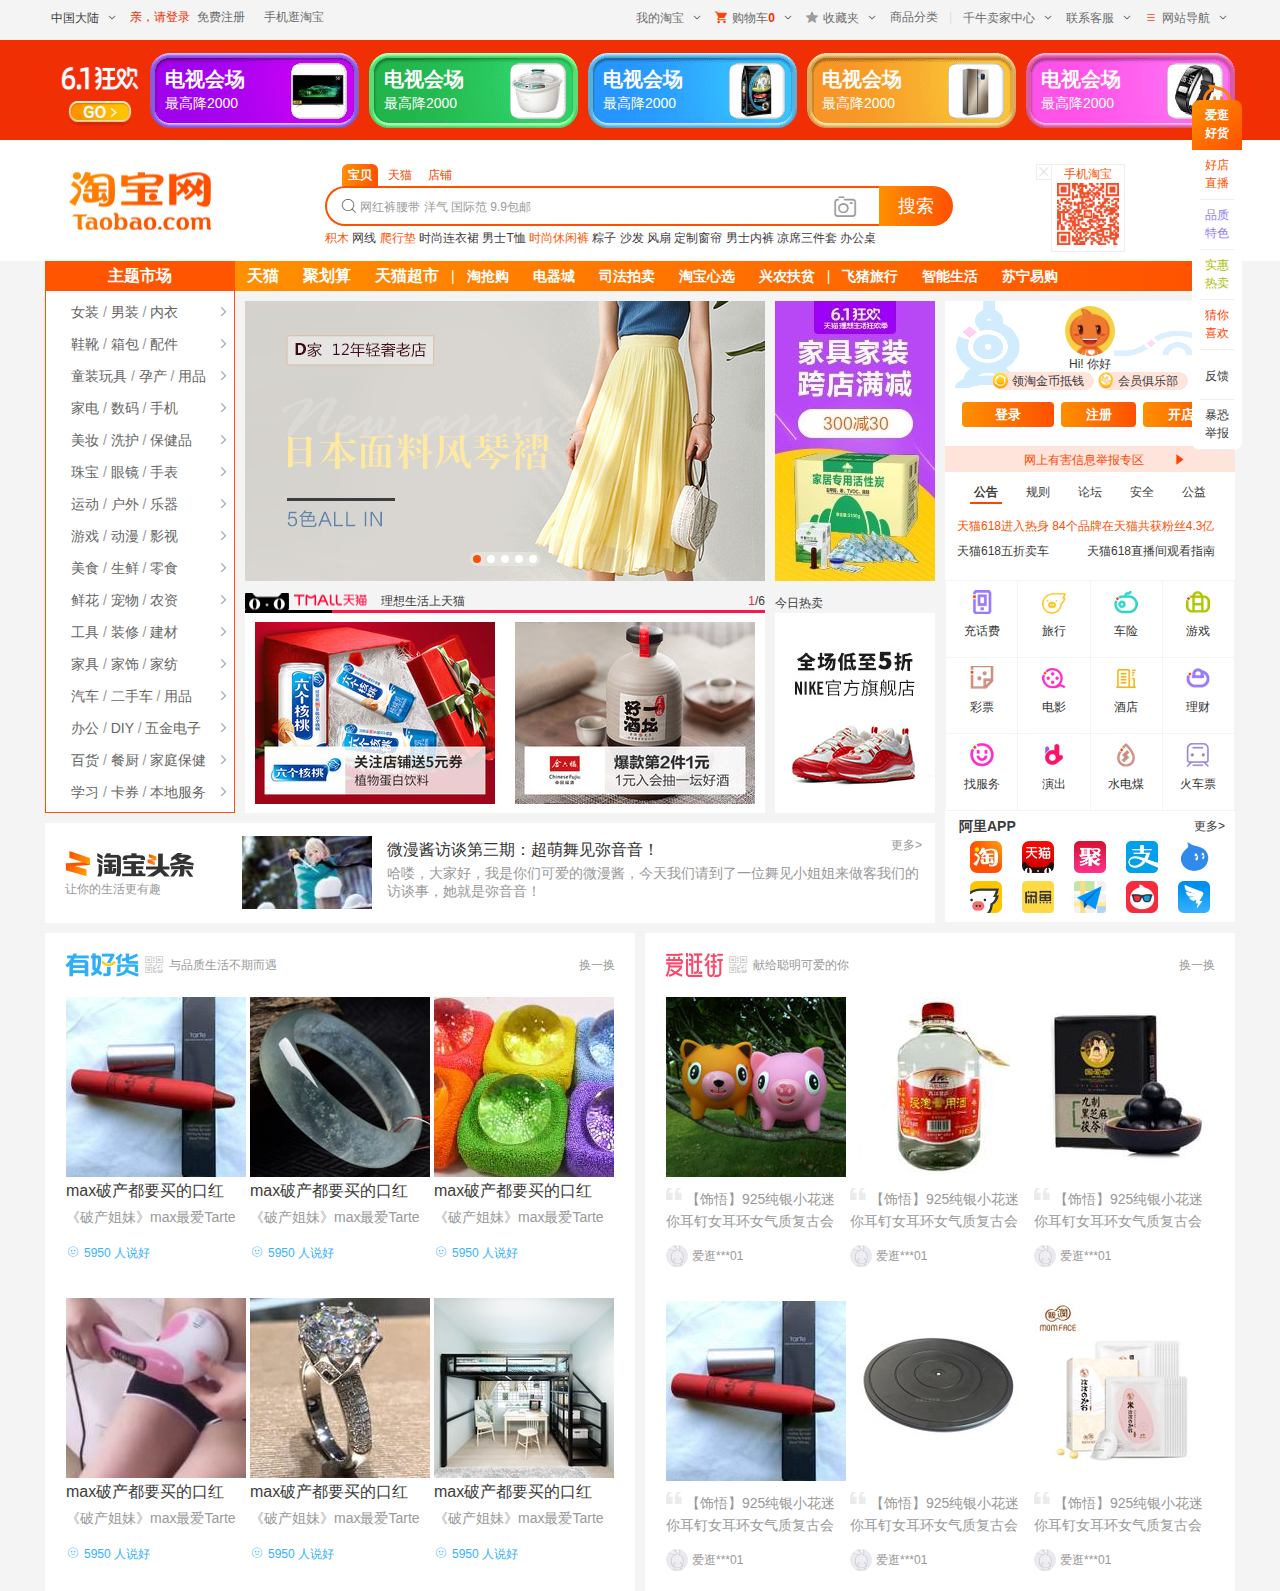
==== 1-仿常见网页/1-1-仿淘宝网/index.html @ 71ff5a78 "add taobao" ====
<!DOCTYPE html>
<html lang="en">
<head>
    <meta charset="UTF-8">
	<title>淘宝网 - 淘！我喜欢</title>
	<link rel="stylesheet" href="css/index.css">
	<link rel="icon" href="favicon.ico">
	<base target="_blank">
</head>
<body>
    <!-- 头部信息 -->
	<div id="headMessage" class="layer clearfix">
		<ul class="fl">
			<li class="title">
				<span>中国大陆</span>
				<span class="iconfont arrow">&#xe733;</span>
			</li>
			<li class="mr7">
				<a href="#" class="login mr7">亲，请登录</a>
				<a href="#">免费注册</a>
			</li>
			<li>
				<a href="#">手机逛淘宝</a>
			</li>
		</ul>

		<ul class="fr">
			<li>
				<a href="#">我的淘宝</a>
				<span class="iconfont arrow">&#xe733;</span>
			</li>
			<li>
				<span class="iconfont mr5 c4">&#xe63a;</span>
				<a href="#">购物车</a>
				<strong>0</strong>
				<span class="iconfont arrow">&#xe733;</span>
			</li>
			<li>
				<a href="#"><span class="iconfont mr5 stroe">&#x3432;</span>收藏夹</a>
				<span class="iconfont arrow">&#xe733;</span>
			</li>
			<li>
				<a href="#">商品分类</a>
			</li>
			<li class="line">|</li>
			<li>
				<a href="#">千牛卖家中心</a>
				<span class="iconfont arrow">&#xe733;</span>
			</li>
			<li>
				<a href="#">联系客服</a>
				<span class="iconfont arrow">&#xe733;</span>
			</li>
			<li>
				<span class="iconfont c4 mr5">&#xe66d;</span>
				<a href="#">网站导航</a>
				<span class="iconfont arrow">&#xe733;</span>
			</li>
		</ul>
	</div>

    <!-- 头部广告 -->
	<div id="headAd">
		<div class="layer clearfix">
			<a href="#" class="fl go"><img src="images/go.png" alt=""></a>
			<ul class="fr">
				<li class="item1">
					<a href="#" class="fr">
						<img src="images/adimg_01.jpg" alt="">
					</a>
					<h3><a href="#">电视会场</a></h3>
					<p><a href="#">最高降2000</a></p>
				</li>
				<li class="item2">
					<a href="#" class="fr">
						<img src="images/adimg_02.jpg" alt="">
					</a>
					<h3><a href="#">电视会场</a></h3>
					<p><a href="#">最高降2000</a></p>
				</li>
				<li class="item3">
					<a href="#" class="fr">
						<img src="images/adimg_03.jpg" alt="">
					</a>
					<h3><a href="#">电视会场</a></h3>
					<p><a href="#">最高降2000</a></p>
				</li>
				<li class="item4">
					<a href="#" class="fr">
						<img src="images/adimg_04.jpg" alt="">
					</a>
					<h3><a href="#">电视会场</a></h3>
					<p><a href="#">最高降2000</a></p>
				</li>
				<li class="item5">
					<a href="#" class="fr">
						<img src="images/adimg_05.jpg" alt="">
					</a>
					<h3><a href="#">电视会场</a></h3>
					<p><a href="#">最高降2000</a></p>
				</li>
			</ul>
		</div>
	</div>

    <!-- 头部搜索 -->
	<div id="headSearch">
		<div class="cleafix layer">
			<h1 class="fl"><a href="#">淘宝网</a></h1>

			<div class="code fr">
				<span class="iconfont close">&#xe614;</span>
				<span class="c5">手机淘宝</span>
				<img src="images/code.png" alt="">
			</div>

			<div class="search">
				<ul class="searchTab clearfix">
					<li class="active">宝贝</li>
					<li>天猫</li>
					<li>店铺</li>
				</ul>

				<div class="searchContent clearfix">
					<form action="#">
						<div class="searchBox fl">
							<input type="text">
							<div class="placeholder">
								<i class="iconfont">&#xe615;</i>
								<span>网红裤腰带 洋气 国际范 9.9包邮</span>
							</div>
							<span class="iconfont imgSearch">&#xe6ba;</span>
						</div>
						<div class="btn fl">
							<button type="submit">搜索</button>
						</div>
					</form>
				</div>

				<div class="hotKey">
					<a href="#" class="c5">积木</a>
					<a href="#">网线</a>
					<a href="#" class="c5">爬行垫</a>
					<a href="#">时尚连衣裙</a>
					<a href="#">男士T恤</a>
					<a href="#" class="c5">时尚休闲裤</a>
					<a href="#">粽子</a>
					<a href="#">沙发</a>
					<a href="#">风扇</a>
					<a href="#">定制窗帘</a>
					<a href="#">男士内裤</a>
					<a href="#">凉席三件套</a>
					<a href="#">办公桌</a>
				</div>
			</div>
		</div>
	</div>

    <!-- 导航 -->
	<div id="nav" class="layer clearfix">
		<h2 class="fl">主题市场</h2>
		<ul>
			<li class="size"><a href="#">天猫</a></li>
			<li class="size"><a href="#">聚划算</a></li>
			<li class="size"><a href="#">天猫超市</a></li>
			<li class="line">|</li>
			<li><a href="#">淘抢购</a></li>
			<li><a href="#">电器城</a></li>
			<li><a href="#">司法拍卖</a></li>
			<li><a href="#">淘宝心选</a></li>
			<li><a href="#">兴农扶贫</a></li>
			<li class="line">|</li>
			<li><a href="#">飞猪旅行</a></li>
			<li><a href="#">智能生活</a></li>
			<li><a href="#">苏宁易购</a></li>
		</ul>
	</div>

	<!-- 首屏内容 -->
	<div id="firstScreen" class="layer clearfix">
		<!-- 左边的内容 -->
		<div class="firstLeft fl">
			<!-- 侧边导航 -->
			<div class="sideNav fl">
				<ul>
					<li>
						<a href="#">女装</a> / <a href="#">男装</a> / <a href="#">内衣</a><span
							class="iconfont fr">&#xe50c;</span>
					</li>
					<li>
						<a href="#">鞋靴</a> / <a href="#">箱包</a> / <a href="#">配件</a><span
							class="iconfont fr">&#xe50c;</span>
					</li>
					<li>
						<a href="#">童装玩具</a> / <a href="#">孕产</a> / <a href="#">用品</a><span
							class="iconfont fr">&#xe50c;</span>
					</li>
					<li>
						<a href="#">家电</a> / <a href="#">数码</a> / <a href="#">手机</a><span
							class="iconfont fr">&#xe50c;</span>
					</li>
					<li>
						<a href="#">美妆</a> / <a href="#">洗护</a> / <a href="#">保健品</a><span
							class="iconfont fr">&#xe50c;</span>
					</li>
					<li>
						<a href="#">珠宝</a> / <a href="#">眼镜</a> / <a href="#">手表</a><span
							class="iconfont fr">&#xe50c;</span>
					</li>
					<li>
						<a href="#">运动</a> / <a href="#">户外</a> / <a href="#">乐器</a><span
							class="iconfont fr">&#xe50c;</span>
					</li>
					<li>
						<a href="#">游戏</a> / <a href="#">动漫</a> / <a href="#">影视</a><span
							class="iconfont fr">&#xe50c;</span>
					</li>
					<li>
						<a href="#">美食</a> / <a href="#">生鲜</a> / <a href="#">零食</a><span
							class="iconfont fr">&#xe50c;</span>
					</li>
					<li>
						<a href="#">鲜花</a> / <a href="#">宠物</a> / <a href="#">农资</a><span
							class="iconfont fr">&#xe50c;</span>
					</li>
					<li>
						<a href="#">工具</a> / <a href="#">装修</a> / <a href="#">建材</a><span
							class="iconfont fr">&#xe50c;</span>
					</li>
					<li>
						<a href="#">家具</a> / <a href="#">家饰</a> / <a href="#">家纺</a><span
							class="iconfont fr">&#xe50c;</span>
					</li>
					<li>
						<a href="#">汽车</a> / <a href="#">二手车</a> / <a href="#">用品</a><span
							class="iconfont fr">&#xe50c;</span>
					</li>
					<li>
						<a href="#">办公</a> / <a href="#">DIY</a> / <a href="#">五金电子</a><span
							class="iconfont fr">&#xe50c;</span>
					</li>
					<li>
						<a href="#">百货</a> / <a href="#">餐厨</a> / <a href="#">家庭保健</a><span
							class="iconfont fr">&#xe50c;</span>
					</li>
					<li>
						<a href="#">学习</a> / <a href="#">卡券</a> / <a href="#">本地服务</a><span
							class="iconfont fr">&#xe50c;</span>
					</li>
				</ul>
			</div>

			<!-- 图片1容器 -->
			<div class="img1Box fr">
				<div class="pic fl">
					<div class="img">
						<a href="#"><img src="images/pic_01.jpg" alt=""></a>
					</div>

					<button class="iconfont leftBtn">&#xe50a;</button>
					<button class="iconfont rightBtn">&#xe50c;</button>

					<div class="circle">
						<span class="active"></span><span></span><span></span><span></span><span></span>
					</div>
				</div>
				<div class="ad fr">
					<a href="#"><img src="images/ad_02.jpg" alt=""></a>
				</div>
			</div>

			<!-- 图片2容器 -->
			<div class="img2Box fr">
				<div class="pic fl">
					<div class="picTitle">
						<div class="text clearfix">
							<span class="fl bg">理想生活上天猫</span>
							<span class="fr"><i>1</i>/6</span>
						</div>
						<div class="line">
							<span></span>
						</div>
					</div>
					<div class="img">
						<a href="#"><img src="images/pic_02.jpg" alt=""></a><a href="#"><img src="images/pic_03.jpg"
								alt=""></a>
					</div>

					<button class="iconfont leftBtn">&#xe50a;</button>
					<button class="iconfont rightBtn">&#xe50c;</button>
				</div>
				<div class="ad fr">
					<p class="title">今日热卖</p>
					<a href="#"><img src="images/ad_03.jpg" alt=""></a>
				</div>
			</div>

			<!-- 淘宝头条 -->
			<div class="news fl">
				<div class="hd fl">
					<h3>淘宝头条</h3>
					<p>让你的生活更有趣</p>
				</div>
				<div class="newList fr">
					<div class="imtem">
						<a href="#" class="fl img"><img src="images/news_img_01.jpg" alt=""></a>
						<h4><a href="#">微漫酱访谈第三期：超萌舞见弥音音！</a></h4>
						<p><a href="#">哈喽，大家好，我是你们可爱的微漫酱，今天我们请到了一位舞见小姐姐来做客我们的访谈事，她就是弥音音！</a></p>
						<a href="#" class="more">更多></a>
					</div>
				</div>
			</div>
		</div>


		<!-- 右边的内容 -->
		<div class="firstRight fr">
			<!-- 用户 -->
			<div class="user">
				<a href="#" class="avatar"><img src="images/avatar.jpg" alt=""></a>
				<p class="username">Hi! 你好</p>
				<p class="members">
					<a href="#" class="gold">领淘金币抵钱</a>
					<a href="#" class="club">会员俱乐部</a>
				</p>
				<div class="btn">
					<button class="login">登录</button>
					<button class="register">注册</button>
					<button class="shop">开店</button>
				</div>
			</div>

			<!-- 举报 -->
			<a href="#" class="tipOff">
				<span>网上有害信息举报专区</span><i class="iconfont">&#xe644;</i>
			</a>

			<!-- 公告区 -->
			<div class="notice">
				<ul class="title">
					<li class="active"><a href="#">公告</a></li>
					<li><a href="#">规则</a></li>
					<li><a href="#">论坛</a></li>
					<li><a href="#">安全</a></li>
					<li><a href="#">公益</a></li>
				</ul>
				<ul class="content clearfix">
					<li class="item1"><a href="#">天猫618进入热身 84个品牌在天猫共获粉丝4.3亿</a></li>
					<li><a href="#">天猫618五折卖车</a></li>
					<li><a href="#">天猫618直播间观看指南</a></li>
				</ul>
			</div>

			<!-- 图标区域 -->
			<table class="icon">
				<tr>
					<td class="item1">
						<a href="#">
							<span></span>
							<i>充话费</i>
						</a>
					</td>
					<td class="item2">
						<a href="#">
							<span></span>
							<i>旅行</i>
						</a>
					</td>
					<td class="item3">
						<a href="#">
							<span></span>
							<i>车险</i>
						</a>
					</td>
					<td class="item4">
						<a href="#">
							<span></span>
							<i>游戏</i>
						</a>
					</td>
				</tr>
				<tr>
					<td class="item5">
						<a href="#">
							<span></span>
							<i>彩票</i>
						</a>
					</td>
					<td class="item6">
						<a href="#">
							<span></span>
							<i>电影</i>
						</a>
					</td>
					<td class="item7">
						<a href="#">
							<span></span>
							<i>酒店</i>
						</a>
					</td>
					<td class="item8">
						<a href="#">
							<span></span>
							<i>理财</i>
						</a>
					</td>
				</tr>
				<tr>
					<td class="item9">
						<a href="#">
							<span></span>
							<i>找服务</i>
						</a>
					</td>
					<td class="item10">
						<a href="#">
							<span></span>
							<i>演出</i>
						</a>
					</td>
					<td class="item11">
						<a href="#">
							<span></span>
							<i>水电煤</i>
						</a>
					</td>
					<td class="item12">
						<a href="#">
							<span></span>
							<i>火车票</i>
						</a>
					</td>
				</tr>
			</table>

			<!-- APP -->
			<div class="app">
				<div class="title cleafix">
					<h3 class="fl">阿里APP</h3>
					<a href="#" class="fr">更多></a>
				</div>
				<ul class="appIcon">
					<li><a href="#"><img src="images/app_01.webp" alt=""></a></li>
					<li><a href="#"><img src="images/app_02.png" alt=""></a></li>
					<li><a href="#"><img src="images/app_03.png" alt=""></a></li>
					<li><a href="#"><img src="images/app_04.png" alt=""></a></li>
					<li><a href="#"><img src="images/app_05.png" alt=""></a></li>
					<li><a href="#"><img src="images/app_06.png" alt=""></a></li>
					<li><a href="#"><img src="images/app_07.jpg" alt=""></a></li>
					<li><a href="#"><img src="images/app_08.png" alt=""></a></li>
					<li><a href="#"><img src="images/app_09.png" alt=""></a></li>
					<li><a href="#"><img src="images/app_10.png" alt=""></a></li>
				</ul>
			</div>
		</div>
	</div>


	<!-- 有好货与爱逛街 -->
	<div class="layer cleafix mt10">
		<!-- 有好货 -->
		<div class="goods fl">
			<div class="head cleafix">
				<h3 class="fl">
					<img src="images/goods.png" alt="有好货">
					<span class="iconfont">&#xe628;</span>
					<i>与品质生活不期而遇</i>
				</h3>
				<a href="#" class="fr change">换一换</a>
			</div>
			<ul class="list">
				<li>
					<a href="#"><img src="images/shop_img_01.jpg" alt=""></a>
					<h4><a href="#">max破产都要买的口红</a></h4>
					<p class="text"><a href="#">《破产姐妹》max最爱Tarte哑光口红笔</a></p>
					<a href="#" class="comment">
						<span class="iconfont">&#xe7fa;</span><i>5950 人说好</i>
					</a>
				</li>
				<li>
					<a href="#"><img src="images/shop_img_02.jpg" alt=""></a>
					<h4><a href="#">max破产都要买的口红</a></h4>
					<p class="text"><a href="#">《破产姐妹》max最爱Tarte哑光口红笔</a></p>
					<a href="#" class="comment">
						<span class="iconfont">&#xe7fa;</span><i>5950 人说好</i>
					</a>
				</li>
				<li>
					<a href="#"><img src="images/shop_img_03.jpg" alt=""></a>
					<h4><a href="#">max破产都要买的口红</a></h4>
					<p class="text"><a href="#">《破产姐妹》max最爱Tarte哑光口红笔</a></p>
					<a href="#" class="comment">
						<span class="iconfont">&#xe7fa;</span><i>5950 人说好</i>
					</a>
				</li>
				<li>
					<a href="#"><img src="images/shop_img_04.jpg" alt=""></a>
					<h4><a href="#">max破产都要买的口红</a></h4>
					<p class="text"><a href="#">《破产姐妹》max最爱Tarte哑光口红笔</a></p>
					<a href="#" class="comment">
						<span class="iconfont">&#xe7fa;</span><i>5950 人说好</i>
					</a>
				</li>
				<li>
					<a href="#"><img src="images/shop_img_05.jpg" alt=""></a>
					<h4><a href="#">max破产都要买的口红</a></h4>
					<p class="text"><a href="#">《破产姐妹》max最爱Tarte哑光口红笔</a></p>
					<a href="#" class="comment">
						<span class="iconfont">&#xe7fa;</span><i>5950 人说好</i>
					</a>
				</li>
				<li>
					<a href="#"><img src="images/shop_img_06.jpg" alt=""></a>
					<h4><a href="#">max破产都要买的口红</a></h4>
					<p class="text"><a href="#">《破产姐妹》max最爱Tarte哑光口红笔</a></p>
					<a href="#" class="comment">
						<span class="iconfont">&#xe7fa;</span><i>5950 人说好</i>
					</a>
				</li>
			</ul>
		</div>

		<!-- 爱逛街 -->
		<div class="goods fr shooping">
			<div class="head cleafix">
				<h3 class="fl">
					<img src="images/shopping.png" alt="有好货">
					<span class="iconfont">&#xe628;</span>
					<i>献给聪明可爱的你</i>
				</h3>
				<a href="#" class="fr change">换一换</a>
			</div>
			<ul class="list">
				<li>
					<a href="#"><img src="images/shop_img_07.jpg" alt=""></a>
					<p class="text">
						<span class="iconfont">&#xe66b;</span>
						<a href="#">【饰悟】925纯银小花迷你耳钉女耳环女气质复古会动的耳钉小耳坠</a>
					</p>
					<a href="#" class="comment">
						<span><img src="images/small_avatar.png" alt=""></span><i>爱逛***01</i>
					</a>
				</li>
				<li>
					<a href="#"><img src="images/shop_img_08.jpg" alt=""></a>
					<p class="text">
						<span class="iconfont">&#xe66b;</span>
						<a href="#">【饰悟】925纯银小花迷你耳钉女耳环女气质复古会动的耳钉小耳坠</a>
					</p>
					<a href="#" class="comment">
						<span><img src="images/small_avatar.png" alt=""></span><i>爱逛***01</i>
					</a>
				</li>
				<li>
					<a href="#"><img src="images/shop_img_09.jpg" alt=""></a>
					<p class="text">
						<span class="iconfont">&#xe66b;</span>
						<a href="#">【饰悟】925纯银小花迷你耳钉女耳环女气质复古会动的耳钉小耳坠</a>
					</p>
					<a href="#" class="comment">
						<span><img src="images/small_avatar.png" alt=""></span><i>爱逛***01</i>
					</a>
				</li>
				<li>
					<a href="#"><img src="images/shop_img_01.jpg" alt=""></a>
					<p class="text">
						<span class="iconfont">&#xe66b;</span>
						<a href="#">【饰悟】925纯银小花迷你耳钉女耳环女气质复古会动的耳钉小耳坠</a>
					</p>
					<a href="#" class="comment">
						<span><img src="images/small_avatar.png" alt=""></span><i>爱逛***01</i>
					</a>
				</li>
				<li>
					<a href="#"><img src="images/shop_img_10.jpg" alt=""></a>
					<p class="text">
						<span class="iconfont">&#xe66b;</span>
						<a href="#">【饰悟】925纯银小花迷你耳钉女耳环女气质复古会动的耳钉小耳坠</a>
					</p>
					<a href="#" class="comment">
						<span><img src="images/small_avatar.png" alt=""></span><i>爱逛***01</i>
					</a>
				</li>
				<li>
					<a href="#"><img src="images/shop_img_11.jpg" alt=""></a>
					<p class="text">
						<span class="iconfont">&#xe66b;</span>
						<a href="#">【饰悟】925纯银小花迷你耳钉女耳环女气质复古会动的耳钉小耳坠</a>
					</p>
					<a href="#" class="comment">
						<span><img src="images/small_avatar.png" alt=""></span><i>爱逛***01</i>
					</a>
				</li>
			</ul>
		</div>
	</div>


	<!-- 右侧固定定位导航 -->
	<div id="tool">
		<span class="iconfont">&#xe605;</span>
		<div class="btn">
			<a href="#" class="c4 active">爱逛 好货</a>
			<a href="#" class="c5">好店 直播</a>
			<a href="#" class="c6">品质 特色</a>
			<a href="#" class="c7">实惠 热卖</a>
			<a href="#" class="c4">猜你 喜欢</a>
			<a href="#" class="item6">反馈</a>
			<a href="#" class="">暴恐 举报</a>
		</div>
	</div>
    
</body>
</html>
---- 1-仿常见网页/1-1-仿淘宝网/css/index.css ----
/* 
    @规则
		@charset    设置样式表的编码 
		@import		导入其它样式文件
		@meida		媒体查询
		@font-face	自定义字体
 */

@import "reset.css";

@font-face {
  font-family: "iconfont";
  src: url("../font/iconfont.eot");
  src: url("../font/iconfont.eot?#iefix") format("embedded-opentype"),
    url("../font/iconfont.woff2") format("woff2"),
    url("../font/iconfont.woff") format("woff"),
    url("../font/iconfont.ttf") format("truetype"),
    url("../font/iconfont.svg#iconfont") format("svg");
}
.iconfont {
  font-family: "iconfont" !important;
  font-size: 16px;
  font-style: normal;
  -webkit-font-smoothing: antialiased;
  -moz-osx-font-smoothing: grayscale;
}

/* 头部信息 */
#headMessage li {
  float: left;
  line-height: 35px;
  padding: 0 6px;
  font-size: 0;
}
#headMessage a {
  color: #6c6c6c;
  font-size: 12px;
}
#headMessage a:hover {
  color: #f40;
}
#headMessage a.login {
  color: #f22e00;
}
#headMessage span {
  font-size: 12px;
}
#headMessage span.arrow {
  margin-left: 7px;
}
#headMessage li strong {
  font-size: 12px;
  color: #f22e00;
}
#headMessage li span.stroe {
  color: #9c9c9c;
}
#headMessage li.line {
  font-size: 12px;
  color: #ddd;
  padding: 0 5px;
}

/* 头部广告 */
#headAd {
  background-color: #f12f04;
}
#headAd .go {
  display: block;
  padding: 10px 10px 10px 15px;
}
#headAd .go img {
  width: 80px;
  height: 80px;
}
#headAd ul {
  padding-top: 13px;
}
#headAd li {
  float: left;
  width: 209px;
  height: 75px;
  margin-right: 10px;
  padding: 12px 15px 0 15px;
  box-sizing: border-box;

  /* 
          盒模型
              1、标准盒模型
                  总宽度=border(左右)+width+padding(左右)
                  总高度=border(上下)+height+padding(上下)
              2、IE盒模型(怪异盒模型)
                  总宽度=width;
                  总高度=height;
       */
}
#headAd li h3 {
  font-size: 20px;
  line-height: 28px;
}
#headAd li p {
  font-size: 14px;
  line-height: 20px;
}
#headAd li a {
  color: #fff;
  display: block;
}
#headAd li a img {
  width: 52px;
  height: 52px;
  border-radius: 5px;
}

#headAd li.item1 {
  background: url(../images/adbg_01.png) no-repeat;
}
#headAd li.item2 {
  background: url(../images/adbg_02.png) no-repeat;
}
#headAd li.item3 {
  background: url(../images/adbg_03.png) no-repeat;
}
#headAd li.item4 {
  background: url(../images/adbg_04.png) no-repeat;
}
#headAd li.item5 {
  background: url(../images/adbg_05.png) no-repeat;
  margin-right: 0;
}

/* 头部搜索 */
#headSearch {
  background-color: #fff;
  padding: 24px 0 10px 0;
}
#headSearch h1 a {
  display: block;
  width: 190px;
  height: 58px;
  background: url(../images/logo.png) center no-repeat;
  text-indent: -9999px;
  overflow: hidden;
  margin-top: 8px;
}

#headSearch .code {
  width: 72px;
  height: 86px;
  border: 1px solid #eee;
  position: relative;
  margin-right: 110px;
  text-align: center;
}
#headSearch .code img {
  width: 62px;
  height: 62px;
}
#headSearch .close {
  position: absolute;
  left: -16px;
  top: -1px;

  width: 14px;
  height: 14px;
  line-height: 14px;
  font-size: 14px;
  border: 1px solid #eee;
  color: #ddd;
  cursor: pointer;
}

#headSearch .search {
  width: 630px;
  margin: 0 auto;
}
#headSearch .searchTab {
  height: 22px;
  padding-left: 17px;
}
#headSearch .searchTab li {
  float: left;
  width: 36px;
  line-height: 22px;
  margin-right: 4px;
  text-align: center;
  color: #f40;
  cursor: pointer;
}
#headSearch .searchTab li:hover {
  background-color: #ffeee5;
}
#headSearch .searchTab li.active {
  color: #fff;
  font-weight: bold;

  background-image: linear-gradient(to right, #ff9000, #ff5000);
  filter: progid:DXImageTransform.Microsoft.gradient(startColorstr='#ffff9000', endColorstr='#ffff5000', GradientType=1);
  border-radius: 6px 6px 0 0;
}
#headSearch .searchContent {
  height: 40px;
}
#headSearch .searchBox {
  width: 554px;
  height: 40px;
  box-sizing: border-box;
  border: 2px solid #ff5000;
  border-right: none;
  border-radius: 20px 0 0 20px;
  overflow: hidden;
  position: relative;
}
#headSearch .searchBox input {
  width: 490px;
  height: 36px;
  line-height: 36px;
  outline: none;
  border: none;
  text-indent: 10px;

  position: absolute;
  z-index: 2;
  background-color: transparent; /* 透明，为了能够看到后面的文字 */
}
#headSearch .placeholder {
  position: absolute;
  top: 6px;
  left: 14px;
}
#headSearch .placeholder span {
  color: #9c9c9c;
  vertical-align: 1px;
}
#headSearch .imgSearch {
  font-size: 28px;
  color: #9c9c9c;
  position: absolute;
  right: 20px;
  top: -2px;
  cursor: pointer;
}
#headSearch .searchContent button {
  width: 74px;
  height: 40px;
  text-align: center;
  font-size: 18px;
  line-height: 40px;
  color: #fff;
  border: none;
  background-image: linear-gradient(to right, #ff9000, #ff5000);
  filter: progid:DXImageTransform.Microsoft.gradient(startColorstr='#ffff9000', endColorstr='#ffff5000', GradientType=1);

  border-radius: 0 20px 20px 0;
}
#headSearch .hotKey {
  height: 25px;
  line-height: 25px;
}
#headSearch .hotKey a:hover {
  color: #f50;
}

/* 导航 */
#nav h2 {
  width: 190px;
  height: 30px;
  line-height: 30px;
  font-size: 16px;
  color: #fff;
  text-align: center;
  background-color: #f50;
}
#nav ul {
  margin-left: 190px;
  height: 30px;

  /* width: 1000px;
      width: calc(100% - 190px); */ /* 支持情况：IE9+ */

  background-image: linear-gradient(to right, #ff9000, #ff5000);
  filter: progid:DXImageTransform.Microsoft.gradient(startColorstr='#ffff9000', endColorstr='#ffff5000', GradientType=1);
}
#nav ul li {
  float: left;
  line-height: 30px;
  margin: 0 7px;
  font-size: 14px;
  color: #fff;
  padding: 0 5px;

  position: relative;
}
#nav ul li.size {
  font-size: 16px;
}
#nav ul li a {
  color: #fff;
  font-weight: bold;
}
#nav ul li.line {
  margin: 0;
  padding: 0;
}
#nav ul li:hover:before {
  content: "";
  position: absolute;
  width: 23px;
  height: 13px;
  background-image: url(../images/ico_01.gif);

  top: -13px;
  left: 50%;
  margin-left: -12px;
}

/* 首屏内容 */
.firstLeft {
  width: 890px;
}
/* 侧边导航 */
.firstLeft .sideNav {
  width: 190px;
  height: 522px;
  background: #fff;
  border: 1px solid #ff5000;
  box-sizing: border-box;
  border-top: none;
  padding-top: 5px;
}
.firstLeft .sideNav li {
  height: 32px;
  line-height: 32px;
  padding-left: 25px;
  color: #999;
  font-size: 14px;

  transition: background-color 0.3s;
}
.firstLeft .sideNav li a {
  font-size: 14px;
  color: #666;
}
.firstLeft .sideNav li span {
  font-size: 12px;
  margin-right: 5px;
}
.firstLeft .sideNav li:hover {
  background: #ffe4dc;
  color: #f50;
}
.firstLeft .sideNav li:hover a {
  color: #f50;
}
.firstLeft .sideNav a:hover {
  text-decoration: underline;
}
/* 图片1容器 */
.firstLeft .img1Box {
  width: 690px;
  height: 282px;
  margin-top: 10px;
}
.firstLeft .pic {
  width: 520px;
  position: relative;
}
.firstLeft .pic button {
  width: 20px;
  height: 30px;
  line-height: 30px;
  color: #fff;
  cursor: pointer;
  border: none;
  background-color: rgba(0, 0, 0, 0.3); /* 支持情况：IE9+ */

  background-color: #0009; /* IE9以下的浏览器认识 */
  filter: alpha(opacity=30); /* 透明 */

  position: absolute;
  top: 50%;
  margin-top: -15px;

  display: none;
}
.firstLeft .pic button.leftBtn {
  left: 0;
  border-radius: 0 15px 15px 0;
}
.firstLeft .pic button.rightBtn {
  right: 0;
  border-radius: 15px 0 0 15px;
}
.firstLeft .pic:hover button {
  display: block;
}
.firstLeft .pic .circle {
  position: absolute;
  bottom: 15px;
  left: 50%;
  margin-left: -35px;
  border-radius: 10px;
  padding: 3px 0;
  font-size: 0;

  background-color: rgba(255, 255, 255, 0.3);
}
.firstLeft .pic .circle span {
  display: inline-block;
  width: 8px;
  height: 8px;
  border-radius: 50%;
  background-color: #fff;
  margin: 0 3px;
  cursor: pointer;
}
.firstLeft .pic .circle span.active {
  background-color: #ff5000;
}
.firstLeft .ad {
  width: 160px;
}
.firstLeft .ad img {
  width: 160px;
}
/* 图片2容器 */
.firstLeft .img2Box {
  width: 690px;
  height: 220px;
  margin-top: 10px;
}
.firstLeft .img2Box .picTitle {
  height: 20px;
}
.firstLeft .img2Box .picTitle .text {
  height: 17px;
  line-height: 17px;
}
.firstLeft .img2Box .picTitle .text .bg {
  background: url(../images/title_bg.png) no-repeat left;
  padding-left: 136px;
  columns: #666;
}
.firstLeft .img2Box .picTitle .text i {
  color: #ff1648;
}
.firstLeft .img2Box .picTitle .line {
  height: 3px;
  background-color: #ff1648;
  position: relative;
}
.firstLeft .img2Box .picTitle .line span {
  width: 87px;
  height: 3px;
  background-color: #000;
  position: absolute;
  left: 0;
}
.firstLeft .img2Box .img {
  width: 520px;
  height: 200px;
  background-color: #fff;
  position: relative;

  display: table-cell;
  vertical-align: middle;

  /* display: flex;
      justify-content: space-around;
      align-items: center; */
}
.firstLeft .img2Box .img img {
  margin: 0 10px;
}
.firstLeft .img2Box .ad .title {
  height: 20px;
  line-height: 20px;
}
/* 淘宝头条 */
.firstLeft .news {
  width: 890px;
  height: 100px;
  background: #fff;
  margin-top: 10px;
  box-sizing: border-box;
  padding: 13px 13px 13px 20px;
}
.firstLeft .news .hd {
  margin-top: 15px;
}
.firstLeft .news .hd h3 {
  width: 129px;
  height: 26px;
  background: url(../images/news_logo.png) no-repeat;
  text-indent: -9999px;
  overflow: hidden;
}
.firstLeft .news .hd p {
  color: #999;
  line-height: 24px;
}
.firstLeft .news .newList {
  width: 680px;
  position: relative;
}
.firstLeft .news .newList .img {
  margin-right: 15px;
}
.firstLeft .news .newList .img img {
  width: 130px;
  height: 73px;
}
.firstLeft .news .newList h4 {
  line-height: 28px;
  font-size: 16px;
  font-weight: normal;
}
.firstLeft .news .newList h4 a {
  color: #333;
}
.firstLeft .news .newList h4 a:hover,
.firstLeft .news .newList .more:hover {
  color: #ff5000;
}
.firstLeft .news .newList p {
  line-height: 18px;
  font-size: 14px;
}
.firstLeft .news .newList p a {
  color: #999;
}
.firstLeft .news .newList .more {
  position: absolute;
  top: 0;
  right: 0;
  color: #999;
}

/* 右边的内容 */
.firstRight {
  width: 290px;
  margin-top: 10px;
}
/* 用户 */
.firstRight .user {
  height: 140px;
  padding-top: 5px;
  background-image: url(../images/user_bg.png);
}
.firstRight .user .avatar {
  display: block;
  width: 50px;
  height: 50px;
  margin: 0 auto;
  border-radius: 50%;
  overflow: hidden;
}
.firstRight .user .avatar img {
  width: 50px;
  height: 50px;
}
.firstRight .user .username {
  text-align: center;
  line-height: 16px;
}
.firstRight .user .members {
  text-align: center;
  font-size: 0;
}
.firstRight .user .members a {
  display: inline-block;
  font-size: 12px;
  border-radius: 9px;
  padding: 0 10px 0 20px;
  margin: 0 2px;

  /* background: #ffe4dc; */
}
.firstRight .user .members a.gold {
  background: #ffe4dc url(../images/ico.png) 0 -572px no-repeat;
}
.firstRight .user .members a.club {
  background: #ffe4dc url(../images/ico.png) 0 -528px no-repeat;
}
.firstRight .user .btn {
  text-align: center;
}
.firstRight .user .btn button {
  width: 75px;
  height: 25px;
  line-height: 25px;
  margin: 12px 2px 0 2px;
  color: #fff;
  font-weight: bold;
  border-radius: 4px;
  border: none;
  background-image: linear-gradient(to right, #ff9000, #ff5000);
  filter: progid:DXImageTransform.Microsoft.gradient(startColorstr='#ffff9000', endColorstr='#ffff5000', GradientType=1);
}
.firstRight .user .btn button.login {
  width: 92px;
}

/* 举报 */
.firstRight .tipOff {
  display: block;
  height: 26px;
  line-height: 26px;
  color: #f40;
  background: #ffe4dc;
  text-align: center;
}

.firstRight .tipOff i {
  font-size: 12px;
  vertical-align: 1px;
  position: relative;
  left: 30px;
}

/* 公告区 */
.firstRight .notice {
  height: 108px;
  background-color: #fff;
}
.firstRight .notice .title {
  text-align: center;
  font-size: 0;
  padding-top: 10px;
}
.firstRight .notice .title li {
  display: inline-block;
  font-size: 12px;
  line-height: 20px;
  padding: 0 4px;
  margin: 0 10px;
}
.firstRight .notice .title li.active {
  font-weight: bold;
  border-bottom: 2px solid #f40;
}
.firstRight .notice .title li a:hover {
  color: #f40;
}
.firstRight .notice .content {
  margin: 0 12px;
  padding-top: 10px;
}
.firstRight .notice .content li {
  height: 25px;
  line-height: 25px;
  overflow: hidden;
  float: left;
  width: 130px;
}
.firstRight .notice .content li a:hover,
.firstRight .notice .content li.item1 a {
  color: #ff5000;
}
.firstRight .notice .content li.item1 {
  width: 100%;
  color: #ff5000;
}
/* 图标区域 */
.firstRight .icon {
  width: 100%;
  height: 231px;
  background-color: #fff;
  table-layout: fixed; /* 定义列宽的算法，fixed的计算方式为根据表格宽度自动计算列宽，每列的宽度为均分整个表格的宽度 */
}
.firstRight .icon td {
  border: 1px solid #f4f4f4;
  text-align: center;
}
.firstRight .icon td span {
  display: block;
  width: 24px;
  height: 24px;
  margin: 0 auto;
  background: url(../images/ico.png) no-repeat;
}
.firstRight .icon td i {
  line-height: 34px;
  color: #333;
}
.firstRight .icon .item1 span {
  background-position: 0 0;
}
.firstRight .icon .item2 span {
  background-position: 0 -87px;
}
.firstRight .icon .item3 span {
  background-position: 0 -44px;
}
.firstRight .icon .item4 span {
  background-position: 0 -132px;
}
.firstRight .icon .item5 span {
  background-position: 0 -176px;
}
.firstRight .icon .item6 span {
  background-position: 0 -220px;
}
.firstRight .icon .item7 span {
  background-position: 0 -264px;
}
.firstRight .icon .item8 span {
  background-position: 0 -308px;
}
.firstRight .icon .item9 span {
  background-position: 0 -352px;
}
.firstRight .icon .item10 span {
  background-position: 0 -396px;
}
.firstRight .icon .item11 span {
  background-position: 0 -440px;
}
.firstRight .icon .item12 span {
  background-position: 0 -484px;
}
/* APP */
.firstRight .app {
  height: 111px;
  background: #fff;
}
.firstRight .app .title {
  height: 30px;
  line-height: 30px;
}
.firstRight .app h3 {
  font-size: 14px;
  padding-left: 14px;
}
.firstRight .app a {
  margin-right: 10px;
}
.firstRight .app a:hover {
  color: #f40;
}
.firstRight .app .appIcon {
  text-align: center;
  font-size: 0;
}
.firstRight .app .appIcon li {
  width: 32px;
  height: 32px;
  display: inline-block;
  margin: 0 10px 8px 10px;
}
.firstRight .app .appIcon li img {
  width: 32px;
  height: 32px;
}

/* 有好货与爱逛街 */
/* 有好货 */
.goods {
  width: 590px;
  height: 658px;
  background-color: #fff;

  overflow: hidden;
}
.goods .head {
  height: 24px;
  line-height: 24px;
  margin: 20px 0;
  padding: 0 20px;
}
.goods .head h3 {
  font-size: 0;
  font-weight: normal;
}
.goods .head h3 img {
  height: 24px;
}
.goods .head h3 span {
  vertical-align: middle;
  color: #ccc;
  font-size: 20px;
  margin: 0 5px;
}
.goods .head h3 i {
  font-size: 12px;
  vertical-align: middle;
  color: #999;
}
.goods .head .change {
  color: #999;
}
.goods .list {
  font-size: 0;
  text-align: center;
}
.goods .list li {
  width: 180px;
  display: inline-block;
  margin: 0 2px 35px 2px;
  text-align: left;
}
.goods .list li img {
  width: 180px;
  height: 180px;
}
.goods .list li h4 {
  font-size: 16px;
  height: 28px;
  line-height: 28px;
  font-weight: normal;
}
.goods .list li h4 a:hover {
  color: #f40;
}
.goods .list li .text {
  height: 24px;
  line-height: 24px;
  font-size: 14px;
  overflow: hidden;
}
.goods .list li .text a {
  color: #999;
}
.goods .list li .comment {
  display: block;
  height: 22px;
  line-height: 22px;
  font-size: 12px;
  color: #35b1ff;
  margin-top: 12px;
}
.goods .list li .comment span {
  font-size: 14px;
  margin-right: 4px;
}
/* 爱逛街 */
.shooping .list li .text {
  height: 44px;
  line-height: 22px;
  font-size: 14px;
  overflow: hidden;
  margin-top: 11px;
}
.shooping .list li .text span {
  font-size: 14px;
  color: #ebebeb;
  position: relative;
  top: -5px;
}
.shooping .list li .text a:hover {
  color: #f40;
}
.shooping .list li .comment {
  color: #999;
}
.shooping .list li .comment img {
  width: 22px;
  height: 22px;
  border-radius: 50%;
}

/* 右侧固定定位导航 */
#tool {
  width: 50px;
  height: 350px;
  /* background-color: #f00; */

  position: fixed;
  top: 100px;
  right: 3%;
  /* border: 1px solid #f00; */
}
#tool span {
  font-size: 32px;
  color: #ff7f13;
  width: 50px;
  height: 36px;
  line-height: 36px;
  text-align: center;

  position: absolute;
  top: -28px;
}
#tool div {
  height: 350px;
  border-radius: 8px;
  overflow: hidden;
}
#tool a {
  display: block;
  width: 50px;
  height: 50px;
  text-align: center;
  background: #fff;
  word-break: keep-all;

  padding-top: 6px;
  box-sizing: border-box;
  position: relative;
}
#tool a:after {
  content: "";
  border-bottom: 1px solid #efefef;
  width: 34px;
  position: absolute;
  left: 8px;
  bottom: 0;
}
#tool a.item6 {
  line-height: 40px;
}
#tool a:hover,
#tool a.active {
  background-image: linear-gradient(135deg, #ff9000, #ff5000);
  filter: progid:DXImageTransform.Microsoft.gradient(startColorstr='#ffff9000', endColorstr='#ffff5000', GradientType=1);
  color: #fff;
  font-weight: bold;
}
#tool a:hover:after,
#tool a.active:after {
  border: none;
}
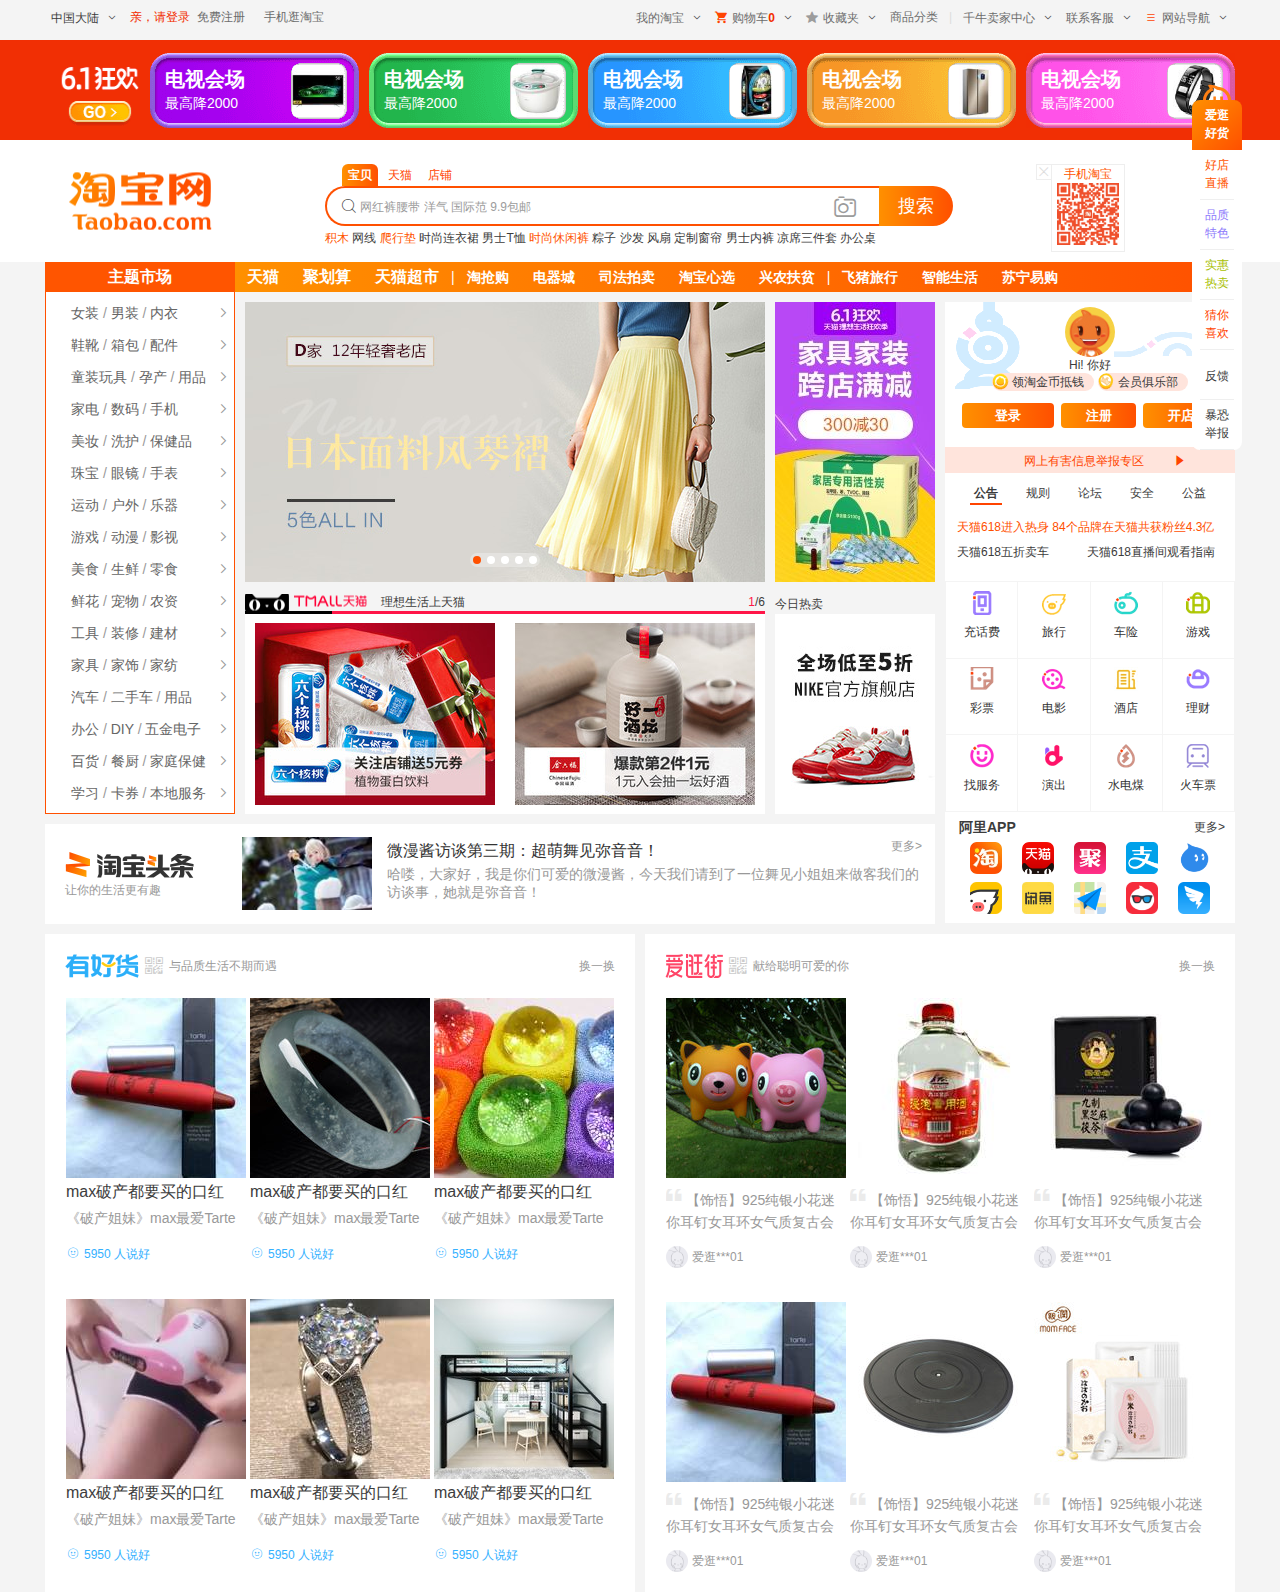
==== commit cd308a88: "" ====
--- a/1-仿常见网页/1-1-仿淘宝网/index.html
+++ b/1-仿常见网页/1-1-仿淘宝网/index.html
@@ -1,614 +1,669 @@
 <!DOCTYPE html>
 <html lang="en">
-<head>
-    <meta charset="UTF-8">
-	<title>淘宝网 - 淘！我喜欢</title>
-	<link rel="stylesheet" href="css/index.css">
-	<link rel="icon" href="favicon.ico">
-	<base target="_blank">
-</head>
-<body>
+  <head>
+    <meta charset="UTF-8" />
+    <title>淘宝网 - 淘！我喜欢</title>
+    <link rel="stylesheet" href="css/index.css" />
+    <link rel="icon" href="favicon.ico" />
+    <base target="_blank" />
+  </head>
+  <body>
     <!-- 头部信息 -->
-	<div id="headMessage" class="layer clearfix">
-		<ul class="fl">
-			<li class="title">
-				<span>中国大陆</span>
-				<span class="iconfont arrow">&#xe733;</span>
-			</li>
-			<li class="mr7">
-				<a href="#" class="login mr7">亲，请登录</a>
-				<a href="#">免费注册</a>
-			</li>
-			<li>
-				<a href="#">手机逛淘宝</a>
-			</li>
-		</ul>
-
-		<ul class="fr">
-			<li>
-				<a href="#">我的淘宝</a>
-				<span class="iconfont arrow">&#xe733;</span>
-			</li>
-			<li>
-				<span class="iconfont mr5 c4">&#xe63a;</span>
-				<a href="#">购物车</a>
-				<strong>0</strong>
-				<span class="iconfont arrow">&#xe733;</span>
-			</li>
-			<li>
-				<a href="#"><span class="iconfont mr5 stroe">&#x3432;</span>收藏夹</a>
-				<span class="iconfont arrow">&#xe733;</span>
-			</li>
-			<li>
-				<a href="#">商品分类</a>
-			</li>
-			<li class="line">|</li>
-			<li>
-				<a href="#">千牛卖家中心</a>
-				<span class="iconfont arrow">&#xe733;</span>
-			</li>
-			<li>
-				<a href="#">联系客服</a>
-				<span class="iconfont arrow">&#xe733;</span>
-			</li>
-			<li>
-				<span class="iconfont c4 mr5">&#xe66d;</span>
-				<a href="#">网站导航</a>
-				<span class="iconfont arrow">&#xe733;</span>
-			</li>
-		</ul>
-	</div>
+    <div id="headMessage" class="layer clearfix">
+      <ul class="fl">
+        <li class="title">
+          <span>中国大陆</span>
+          <span class="iconfont arrow">&#xe733;</span>
+        </li>
+        <li class="mr7">
+          <a href="#" class="login mr7">亲，请登录</a>
+          <a href="#">免费注册</a>
+        </li>
+        <li>
+          <a href="#">手机逛淘宝</a>
+        </li>
+      </ul>
+
+      <ul class="fr">
+        <li>
+          <a href="#">我的淘宝</a>
+          <span class="iconfont arrow">&#xe733;</span>
+        </li>
+        <li>
+          <span class="iconfont mr5 c4">&#xe63a;</span>
+          <a href="#">购物车</a>
+          <strong>0</strong>
+          <span class="iconfont arrow">&#xe733;</span>
+        </li>
+        <li>
+          <a href="#"><span class="iconfont mr5 stroe">&#x3432;</span>收藏夹</a>
+          <span class="iconfont arrow">&#xe733;</span>
+        </li>
+        <li>
+          <a href="#">商品分类</a>
+        </li>
+        <li class="line">|</li>
+        <li>
+          <a href="#">千牛卖家中心</a>
+          <span class="iconfont arrow">&#xe733;</span>
+        </li>
+        <li>
+          <a href="#">联系客服</a>
+          <span class="iconfont arrow">&#xe733;</span>
+        </li>
+        <li>
+          <span class="iconfont c4 mr5">&#xe66d;</span>
+          <a href="#">网站导航</a>
+          <span class="iconfont arrow">&#xe733;</span>
+        </li>
+      </ul>
+    </div>
 
     <!-- 头部广告 -->
-	<div id="headAd">
-		<div class="layer clearfix">
-			<a href="#" class="fl go"><img src="images/go.png" alt=""></a>
-			<ul class="fr">
-				<li class="item1">
-					<a href="#" class="fr">
-						<img src="images/adimg_01.jpg" alt="">
-					</a>
-					<h3><a href="#">电视会场</a></h3>
-					<p><a href="#">最高降2000</a></p>
-				</li>
-				<li class="item2">
-					<a href="#" class="fr">
-						<img src="images/adimg_02.jpg" alt="">
-					</a>
-					<h3><a href="#">电视会场</a></h3>
-					<p><a href="#">最高降2000</a></p>
-				</li>
-				<li class="item3">
-					<a href="#" class="fr">
-						<img src="images/adimg_03.jpg" alt="">
-					</a>
-					<h3><a href="#">电视会场</a></h3>
-					<p><a href="#">最高降2000</a></p>
-				</li>
-				<li class="item4">
-					<a href="#" class="fr">
-						<img src="images/adimg_04.jpg" alt="">
-					</a>
-					<h3><a href="#">电视会场</a></h3>
-					<p><a href="#">最高降2000</a></p>
-				</li>
-				<li class="item5">
-					<a href="#" class="fr">
-						<img src="images/adimg_05.jpg" alt="">
-					</a>
-					<h3><a href="#">电视会场</a></h3>
-					<p><a href="#">最高降2000</a></p>
-				</li>
-			</ul>
-		</div>
-	</div>
+    <div id="headAd">
+      <div class="layer clearfix">
+        <a href="#" class="fl go"><img src="images/go.png" alt="" /></a>
+        <ul class="fr">
+          <li class="item1">
+            <a href="#" class="fr">
+              <img src="images/adimg_01.jpg" alt="" />
+            </a>
+            <h3><a href="#">电视会场</a></h3>
+            <p><a href="#">最高降2000</a></p>
+          </li>
+          <li class="item2">
+            <a href="#" class="fr">
+              <img src="images/adimg_02.jpg" alt="" />
+            </a>
+            <h3><a href="#">电视会场</a></h3>
+            <p><a href="#">最高降2000</a></p>
+          </li>
+          <li class="item3">
+            <a href="#" class="fr">
+              <img src="images/adimg_03.jpg" alt="" />
+            </a>
+            <h3><a href="#">电视会场</a></h3>
+            <p><a href="#">最高降2000</a></p>
+          </li>
+          <li class="item4">
+            <a href="#" class="fr">
+              <img src="images/adimg_04.jpg" alt="" />
+            </a>
+            <h3><a href="#">电视会场</a></h3>
+            <p><a href="#">最高降2000</a></p>
+          </li>
+          <li class="item5">
+            <a href="#" class="fr">
+              <img src="images/adimg_05.jpg" alt="" />
+            </a>
+            <h3><a href="#">电视会场</a></h3>
+            <p><a href="#">最高降2000</a></p>
+          </li>
+        </ul>
+      </div>
+    </div>
 
     <!-- 头部搜索 -->
-	<div id="headSearch">
-		<div class="cleafix layer">
-			<h1 class="fl"><a href="#">淘宝网</a></h1>
-
-			<div class="code fr">
-				<span class="iconfont close">&#xe614;</span>
-				<span class="c5">手机淘宝</span>
-				<img src="images/code.png" alt="">
-			</div>
-
-			<div class="search">
-				<ul class="searchTab clearfix">
-					<li class="active">宝贝</li>
-					<li>天猫</li>
-					<li>店铺</li>
-				</ul>
-
-				<div class="searchContent clearfix">
-					<form action="#">
-						<div class="searchBox fl">
-							<input type="text">
-							<div class="placeholder">
-								<i class="iconfont">&#xe615;</i>
-								<span>网红裤腰带 洋气 国际范 9.9包邮</span>
-							</div>
-							<span class="iconfont imgSearch">&#xe6ba;</span>
-						</div>
-						<div class="btn fl">
-							<button type="submit">搜索</button>
-						</div>
-					</form>
-				</div>
-
-				<div class="hotKey">
-					<a href="#" class="c5">积木</a>
-					<a href="#">网线</a>
-					<a href="#" class="c5">爬行垫</a>
-					<a href="#">时尚连衣裙</a>
-					<a href="#">男士T恤</a>
-					<a href="#" class="c5">时尚休闲裤</a>
-					<a href="#">粽子</a>
-					<a href="#">沙发</a>
-					<a href="#">风扇</a>
-					<a href="#">定制窗帘</a>
-					<a href="#">男士内裤</a>
-					<a href="#">凉席三件套</a>
-					<a href="#">办公桌</a>
-				</div>
-			</div>
-		</div>
-	</div>
+    <div id="headSearch">
+      <div class="clearfix layer">
+        <h1 class="fl"><a href="#">淘宝网</a></h1>
+
+        <div class="code fr">
+          <span class="iconfont close">&#xe614;</span>
+          <span class="c5">手机淘宝</span>
+          <img src="images/code.png" alt="" />
+        </div>
+
+        <div class="search">
+          <ul class="searchTab clearfix">
+            <li class="active">宝贝</li>
+            <li>天猫</li>
+            <li>店铺</li>
+          </ul>
+
+          <div class="searchContent clearfix">
+            <form action="#">
+              <div class="searchBox fl">
+                <input type="text" />
+                <div class="placeholder">
+                  <i class="iconfont">&#xe615;</i>
+                  <span>网红裤腰带 洋气 国际范 9.9包邮</span>
+                </div>
+                <span class="iconfont imgSearch">&#xe6ba;</span>
+              </div>
+              <div class="btn fl">
+                <button type="submit">搜索</button>
+              </div>
+            </form>
+          </div>
+
+          <div class="hotKey">
+            <a href="#" class="c5">积木</a>
+            <a href="#">网线</a>
+            <a href="#" class="c5">爬行垫</a>
+            <a href="#">时尚连衣裙</a>
+            <a href="#">男士T恤</a>
+            <a href="#" class="c5">时尚休闲裤</a>
+            <a href="#">粽子</a>
+            <a href="#">沙发</a>
+            <a href="#">风扇</a>
+            <a href="#">定制窗帘</a>
+            <a href="#">男士内裤</a>
+            <a href="#">凉席三件套</a>
+            <a href="#">办公桌</a>
+          </div>
+        </div>
+      </div>
+    </div>
 
     <!-- 导航 -->
-	<div id="nav" class="layer clearfix">
-		<h2 class="fl">主题市场</h2>
-		<ul>
-			<li class="size"><a href="#">天猫</a></li>
-			<li class="size"><a href="#">聚划算</a></li>
-			<li class="size"><a href="#">天猫超市</a></li>
-			<li class="line">|</li>
-			<li><a href="#">淘抢购</a></li>
-			<li><a href="#">电器城</a></li>
-			<li><a href="#">司法拍卖</a></li>
-			<li><a href="#">淘宝心选</a></li>
-			<li><a href="#">兴农扶贫</a></li>
-			<li class="line">|</li>
-			<li><a href="#">飞猪旅行</a></li>
-			<li><a href="#">智能生活</a></li>
-			<li><a href="#">苏宁易购</a></li>
-		</ul>
-	</div>
-
-	<!-- 首屏内容 -->
-	<div id="firstScreen" class="layer clearfix">
-		<!-- 左边的内容 -->
-		<div class="firstLeft fl">
-			<!-- 侧边导航 -->
-			<div class="sideNav fl">
-				<ul>
-					<li>
-						<a href="#">女装</a> / <a href="#">男装</a> / <a href="#">内衣</a><span
-							class="iconfont fr">&#xe50c;</span>
-					</li>
-					<li>
-						<a href="#">鞋靴</a> / <a href="#">箱包</a> / <a href="#">配件</a><span
-							class="iconfont fr">&#xe50c;</span>
-					</li>
-					<li>
-						<a href="#">童装玩具</a> / <a href="#">孕产</a> / <a href="#">用品</a><span
-							class="iconfont fr">&#xe50c;</span>
-					</li>
-					<li>
-						<a href="#">家电</a> / <a href="#">数码</a> / <a href="#">手机</a><span
-							class="iconfont fr">&#xe50c;</span>
-					</li>
-					<li>
-						<a href="#">美妆</a> / <a href="#">洗护</a> / <a href="#">保健品</a><span
-							class="iconfont fr">&#xe50c;</span>
-					</li>
-					<li>
-						<a href="#">珠宝</a> / <a href="#">眼镜</a> / <a href="#">手表</a><span
-							class="iconfont fr">&#xe50c;</span>
-					</li>
-					<li>
-						<a href="#">运动</a> / <a href="#">户外</a> / <a href="#">乐器</a><span
-							class="iconfont fr">&#xe50c;</span>
-					</li>
-					<li>
-						<a href="#">游戏</a> / <a href="#">动漫</a> / <a href="#">影视</a><span
-							class="iconfont fr">&#xe50c;</span>
-					</li>
-					<li>
-						<a href="#">美食</a> / <a href="#">生鲜</a> / <a href="#">零食</a><span
-							class="iconfont fr">&#xe50c;</span>
-					</li>
-					<li>
-						<a href="#">鲜花</a> / <a href="#">宠物</a> / <a href="#">农资</a><span
-							class="iconfont fr">&#xe50c;</span>
-					</li>
-					<li>
-						<a href="#">工具</a> / <a href="#">装修</a> / <a href="#">建材</a><span
-							class="iconfont fr">&#xe50c;</span>
-					</li>
-					<li>
-						<a href="#">家具</a> / <a href="#">家饰</a> / <a href="#">家纺</a><span
-							class="iconfont fr">&#xe50c;</span>
-					</li>
-					<li>
-						<a href="#">汽车</a> / <a href="#">二手车</a> / <a href="#">用品</a><span
-							class="iconfont fr">&#xe50c;</span>
-					</li>
-					<li>
-						<a href="#">办公</a> / <a href="#">DIY</a> / <a href="#">五金电子</a><span
-							class="iconfont fr">&#xe50c;</span>
-					</li>
-					<li>
-						<a href="#">百货</a> / <a href="#">餐厨</a> / <a href="#">家庭保健</a><span
-							class="iconfont fr">&#xe50c;</span>
-					</li>
-					<li>
-						<a href="#">学习</a> / <a href="#">卡券</a> / <a href="#">本地服务</a><span
-							class="iconfont fr">&#xe50c;</span>
-					</li>
-				</ul>
-			</div>
-
-			<!-- 图片1容器 -->
-			<div class="img1Box fr">
-				<div class="pic fl">
-					<div class="img">
-						<a href="#"><img src="images/pic_01.jpg" alt=""></a>
-					</div>
-
-					<button class="iconfont leftBtn">&#xe50a;</button>
-					<button class="iconfont rightBtn">&#xe50c;</button>
-
-					<div class="circle">
-						<span class="active"></span><span></span><span></span><span></span><span></span>
-					</div>
-				</div>
-				<div class="ad fr">
-					<a href="#"><img src="images/ad_02.jpg" alt=""></a>
-				</div>
-			</div>
-
-			<!-- 图片2容器 -->
-			<div class="img2Box fr">
-				<div class="pic fl">
-					<div class="picTitle">
-						<div class="text clearfix">
-							<span class="fl bg">理想生活上天猫</span>
-							<span class="fr"><i>1</i>/6</span>
-						</div>
-						<div class="line">
-							<span></span>
-						</div>
-					</div>
-					<div class="img">
-						<a href="#"><img src="images/pic_02.jpg" alt=""></a><a href="#"><img src="images/pic_03.jpg"
-								alt=""></a>
-					</div>
-
-					<button class="iconfont leftBtn">&#xe50a;</button>
-					<button class="iconfont rightBtn">&#xe50c;</button>
-				</div>
-				<div class="ad fr">
-					<p class="title">今日热卖</p>
-					<a href="#"><img src="images/ad_03.jpg" alt=""></a>
-				</div>
-			</div>
-
-			<!-- 淘宝头条 -->
-			<div class="news fl">
-				<div class="hd fl">
-					<h3>淘宝头条</h3>
-					<p>让你的生活更有趣</p>
-				</div>
-				<div class="newList fr">
-					<div class="imtem">
-						<a href="#" class="fl img"><img src="images/news_img_01.jpg" alt=""></a>
-						<h4><a href="#">微漫酱访谈第三期：超萌舞见弥音音！</a></h4>
-						<p><a href="#">哈喽，大家好，我是你们可爱的微漫酱，今天我们请到了一位舞见小姐姐来做客我们的访谈事，她就是弥音音！</a></p>
-						<a href="#" class="more">更多></a>
-					</div>
-				</div>
-			</div>
-		</div>
-
-
-		<!-- 右边的内容 -->
-		<div class="firstRight fr">
-			<!-- 用户 -->
-			<div class="user">
-				<a href="#" class="avatar"><img src="images/avatar.jpg" alt=""></a>
-				<p class="username">Hi! 你好</p>
-				<p class="members">
-					<a href="#" class="gold">领淘金币抵钱</a>
-					<a href="#" class="club">会员俱乐部</a>
-				</p>
-				<div class="btn">
-					<button class="login">登录</button>
-					<button class="register">注册</button>
-					<button class="shop">开店</button>
-				</div>
-			</div>
-
-			<!-- 举报 -->
-			<a href="#" class="tipOff">
-				<span>网上有害信息举报专区</span><i class="iconfont">&#xe644;</i>
-			</a>
-
-			<!-- 公告区 -->
-			<div class="notice">
-				<ul class="title">
-					<li class="active"><a href="#">公告</a></li>
-					<li><a href="#">规则</a></li>
-					<li><a href="#">论坛</a></li>
-					<li><a href="#">安全</a></li>
-					<li><a href="#">公益</a></li>
-				</ul>
-				<ul class="content clearfix">
-					<li class="item1"><a href="#">天猫618进入热身 84个品牌在天猫共获粉丝4.3亿</a></li>
-					<li><a href="#">天猫618五折卖车</a></li>
-					<li><a href="#">天猫618直播间观看指南</a></li>
-				</ul>
-			</div>
-
-			<!-- 图标区域 -->
-			<table class="icon">
-				<tr>
-					<td class="item1">
-						<a href="#">
-							<span></span>
-							<i>充话费</i>
-						</a>
-					</td>
-					<td class="item2">
-						<a href="#">
-							<span></span>
-							<i>旅行</i>
-						</a>
-					</td>
-					<td class="item3">
-						<a href="#">
-							<span></span>
-							<i>车险</i>
-						</a>
-					</td>
-					<td class="item4">
-						<a href="#">
-							<span></span>
-							<i>游戏</i>
-						</a>
-					</td>
-				</tr>
-				<tr>
-					<td class="item5">
-						<a href="#">
-							<span></span>
-							<i>彩票</i>
-						</a>
-					</td>
-					<td class="item6">
-						<a href="#">
-							<span></span>
-							<i>电影</i>
-						</a>
-					</td>
-					<td class="item7">
-						<a href="#">
-							<span></span>
-							<i>酒店</i>
-						</a>
-					</td>
-					<td class="item8">
-						<a href="#">
-							<span></span>
-							<i>理财</i>
-						</a>
-					</td>
-				</tr>
-				<tr>
-					<td class="item9">
-						<a href="#">
-							<span></span>
-							<i>找服务</i>
-						</a>
-					</td>
-					<td class="item10">
-						<a href="#">
-							<span></span>
-							<i>演出</i>
-						</a>
-					</td>
-					<td class="item11">
-						<a href="#">
-							<span></span>
-							<i>水电煤</i>
-						</a>
-					</td>
-					<td class="item12">
-						<a href="#">
-							<span></span>
-							<i>火车票</i>
-						</a>
-					</td>
-				</tr>
-			</table>
-
-			<!-- APP -->
-			<div class="app">
-				<div class="title cleafix">
-					<h3 class="fl">阿里APP</h3>
-					<a href="#" class="fr">更多></a>
-				</div>
-				<ul class="appIcon">
-					<li><a href="#"><img src="images/app_01.webp" alt=""></a></li>
-					<li><a href="#"><img src="images/app_02.png" alt=""></a></li>
-					<li><a href="#"><img src="images/app_03.png" alt=""></a></li>
-					<li><a href="#"><img src="images/app_04.png" alt=""></a></li>
-					<li><a href="#"><img src="images/app_05.png" alt=""></a></li>
-					<li><a href="#"><img src="images/app_06.png" alt=""></a></li>
-					<li><a href="#"><img src="images/app_07.jpg" alt=""></a></li>
-					<li><a href="#"><img src="images/app_08.png" alt=""></a></li>
-					<li><a href="#"><img src="images/app_09.png" alt=""></a></li>
-					<li><a href="#"><img src="images/app_10.png" alt=""></a></li>
-				</ul>
-			</div>
-		</div>
-	</div>
-
-
-	<!-- 有好货与爱逛街 -->
-	<div class="layer cleafix mt10">
-		<!-- 有好货 -->
-		<div class="goods fl">
-			<div class="head cleafix">
-				<h3 class="fl">
-					<img src="images/goods.png" alt="有好货">
-					<span class="iconfont">&#xe628;</span>
-					<i>与品质生活不期而遇</i>
-				</h3>
-				<a href="#" class="fr change">换一换</a>
-			</div>
-			<ul class="list">
-				<li>
-					<a href="#"><img src="images/shop_img_01.jpg" alt=""></a>
-					<h4><a href="#">max破产都要买的口红</a></h4>
-					<p class="text"><a href="#">《破产姐妹》max最爱Tarte哑光口红笔</a></p>
-					<a href="#" class="comment">
-						<span class="iconfont">&#xe7fa;</span><i>5950 人说好</i>
-					</a>
-				</li>
-				<li>
-					<a href="#"><img src="images/shop_img_02.jpg" alt=""></a>
-					<h4><a href="#">max破产都要买的口红</a></h4>
-					<p class="text"><a href="#">《破产姐妹》max最爱Tarte哑光口红笔</a></p>
-					<a href="#" class="comment">
-						<span class="iconfont">&#xe7fa;</span><i>5950 人说好</i>
-					</a>
-				</li>
-				<li>
-					<a href="#"><img src="images/shop_img_03.jpg" alt=""></a>
-					<h4><a href="#">max破产都要买的口红</a></h4>
-					<p class="text"><a href="#">《破产姐妹》max最爱Tarte哑光口红笔</a></p>
-					<a href="#" class="comment">
-						<span class="iconfont">&#xe7fa;</span><i>5950 人说好</i>
-					</a>
-				</li>
-				<li>
-					<a href="#"><img src="images/shop_img_04.jpg" alt=""></a>
-					<h4><a href="#">max破产都要买的口红</a></h4>
-					<p class="text"><a href="#">《破产姐妹》max最爱Tarte哑光口红笔</a></p>
-					<a href="#" class="comment">
-						<span class="iconfont">&#xe7fa;</span><i>5950 人说好</i>
-					</a>
-				</li>
-				<li>
-					<a href="#"><img src="images/shop_img_05.jpg" alt=""></a>
-					<h4><a href="#">max破产都要买的口红</a></h4>
-					<p class="text"><a href="#">《破产姐妹》max最爱Tarte哑光口红笔</a></p>
-					<a href="#" class="comment">
-						<span class="iconfont">&#xe7fa;</span><i>5950 人说好</i>
-					</a>
-				</li>
-				<li>
-					<a href="#"><img src="images/shop_img_06.jpg" alt=""></a>
-					<h4><a href="#">max破产都要买的口红</a></h4>
-					<p class="text"><a href="#">《破产姐妹》max最爱Tarte哑光口红笔</a></p>
-					<a href="#" class="comment">
-						<span class="iconfont">&#xe7fa;</span><i>5950 人说好</i>
-					</a>
-				</li>
-			</ul>
-		</div>
-
-		<!-- 爱逛街 -->
-		<div class="goods fr shooping">
-			<div class="head cleafix">
-				<h3 class="fl">
-					<img src="images/shopping.png" alt="有好货">
-					<span class="iconfont">&#xe628;</span>
-					<i>献给聪明可爱的你</i>
-				</h3>
-				<a href="#" class="fr change">换一换</a>
-			</div>
-			<ul class="list">
-				<li>
-					<a href="#"><img src="images/shop_img_07.jpg" alt=""></a>
-					<p class="text">
-						<span class="iconfont">&#xe66b;</span>
-						<a href="#">【饰悟】925纯银小花迷你耳钉女耳环女气质复古会动的耳钉小耳坠</a>
-					</p>
-					<a href="#" class="comment">
-						<span><img src="images/small_avatar.png" alt=""></span><i>爱逛***01</i>
-					</a>
-				</li>
-				<li>
-					<a href="#"><img src="images/shop_img_08.jpg" alt=""></a>
-					<p class="text">
-						<span class="iconfont">&#xe66b;</span>
-						<a href="#">【饰悟】925纯银小花迷你耳钉女耳环女气质复古会动的耳钉小耳坠</a>
-					</p>
-					<a href="#" class="comment">
-						<span><img src="images/small_avatar.png" alt=""></span><i>爱逛***01</i>
-					</a>
-				</li>
-				<li>
-					<a href="#"><img src="images/shop_img_09.jpg" alt=""></a>
-					<p class="text">
-						<span class="iconfont">&#xe66b;</span>
-						<a href="#">【饰悟】925纯银小花迷你耳钉女耳环女气质复古会动的耳钉小耳坠</a>
-					</p>
-					<a href="#" class="comment">
-						<span><img src="images/small_avatar.png" alt=""></span><i>爱逛***01</i>
-					</a>
-				</li>
-				<li>
-					<a href="#"><img src="images/shop_img_01.jpg" alt=""></a>
-					<p class="text">
-						<span class="iconfont">&#xe66b;</span>
-						<a href="#">【饰悟】925纯银小花迷你耳钉女耳环女气质复古会动的耳钉小耳坠</a>
-					</p>
-					<a href="#" class="comment">
-						<span><img src="images/small_avatar.png" alt=""></span><i>爱逛***01</i>
-					</a>
-				</li>
-				<li>
-					<a href="#"><img src="images/shop_img_10.jpg" alt=""></a>
-					<p class="text">
-						<span class="iconfont">&#xe66b;</span>
-						<a href="#">【饰悟】925纯银小花迷你耳钉女耳环女气质复古会动的耳钉小耳坠</a>
-					</p>
-					<a href="#" class="comment">
-						<span><img src="images/small_avatar.png" alt=""></span><i>爱逛***01</i>
-					</a>
-				</li>
-				<li>
-					<a href="#"><img src="images/shop_img_11.jpg" alt=""></a>
-					<p class="text">
-						<span class="iconfont">&#xe66b;</span>
-						<a href="#">【饰悟】925纯银小花迷你耳钉女耳环女气质复古会动的耳钉小耳坠</a>
-					</p>
-					<a href="#" class="comment">
-						<span><img src="images/small_avatar.png" alt=""></span><i>爱逛***01</i>
-					</a>
-				</li>
-			</ul>
-		</div>
-	</div>
-
-
-	<!-- 右侧固定定位导航 -->
-	<div id="tool">
-		<span class="iconfont">&#xe605;</span>
-		<div class="btn">
-			<a href="#" class="c4 active">爱逛 好货</a>
-			<a href="#" class="c5">好店 直播</a>
-			<a href="#" class="c6">品质 特色</a>
-			<a href="#" class="c7">实惠 热卖</a>
-			<a href="#" class="c4">猜你 喜欢</a>
-			<a href="#" class="item6">反馈</a>
-			<a href="#" class="">暴恐 举报</a>
-		</div>
-	</div>
-    
-</body>
-</html>+    <div id="nav" class="layer clearfix">
+      <h2 class="fl">主题市场</h2>
+      <ul>
+        <li class="size"><a href="#">天猫</a></li>
+        <li class="size"><a href="#">聚划算</a></li>
+        <li class="size"><a href="#">天猫超市</a></li>
+        <li class="line">|</li>
+        <li><a href="#">淘抢购</a></li>
+        <li><a href="#">电器城</a></li>
+        <li><a href="#">司法拍卖</a></li>
+        <li><a href="#">淘宝心选</a></li>
+        <li><a href="#">兴农扶贫</a></li>
+        <li class="line">|</li>
+        <li><a href="#">飞猪旅行</a></li>
+        <li><a href="#">智能生活</a></li>
+        <li><a href="#">苏宁易购</a></li>
+      </ul>
+    </div>
+
+    <!-- 首屏内容 -->
+    <div id="firstScreen" class="layer clearfix">
+      <!-- 左边的内容 -->
+      <div class="firstLeft fl">
+        <!-- 侧边导航 -->
+        <div class="sideNav fl">
+          <ul>
+            <li>
+              <a href="#">女装</a> / <a href="#">男装</a> / <a href="#">内衣</a
+              ><span class="iconfont fr">&#xe50c;</span>
+            </li>
+            <li>
+              <a href="#">鞋靴</a> / <a href="#">箱包</a> / <a href="#">配件</a
+              ><span class="iconfont fr">&#xe50c;</span>
+            </li>
+            <li>
+              <a href="#">童装玩具</a> / <a href="#">孕产</a> /
+              <a href="#">用品</a><span class="iconfont fr">&#xe50c;</span>
+            </li>
+            <li>
+              <a href="#">家电</a> / <a href="#">数码</a> / <a href="#">手机</a
+              ><span class="iconfont fr">&#xe50c;</span>
+            </li>
+            <li>
+              <a href="#">美妆</a> / <a href="#">洗护</a> /
+              <a href="#">保健品</a><span class="iconfont fr">&#xe50c;</span>
+            </li>
+            <li>
+              <a href="#">珠宝</a> / <a href="#">眼镜</a> / <a href="#">手表</a
+              ><span class="iconfont fr">&#xe50c;</span>
+            </li>
+            <li>
+              <a href="#">运动</a> / <a href="#">户外</a> / <a href="#">乐器</a
+              ><span class="iconfont fr">&#xe50c;</span>
+            </li>
+            <li>
+              <a href="#">游戏</a> / <a href="#">动漫</a> / <a href="#">影视</a
+              ><span class="iconfont fr">&#xe50c;</span>
+            </li>
+            <li>
+              <a href="#">美食</a> / <a href="#">生鲜</a> / <a href="#">零食</a
+              ><span class="iconfont fr">&#xe50c;</span>
+            </li>
+            <li>
+              <a href="#">鲜花</a> / <a href="#">宠物</a> / <a href="#">农资</a
+              ><span class="iconfont fr">&#xe50c;</span>
+            </li>
+            <li>
+              <a href="#">工具</a> / <a href="#">装修</a> / <a href="#">建材</a
+              ><span class="iconfont fr">&#xe50c;</span>
+            </li>
+            <li>
+              <a href="#">家具</a> / <a href="#">家饰</a> / <a href="#">家纺</a
+              ><span class="iconfont fr">&#xe50c;</span>
+            </li>
+            <li>
+              <a href="#">汽车</a> / <a href="#">二手车</a> /
+              <a href="#">用品</a><span class="iconfont fr">&#xe50c;</span>
+            </li>
+            <li>
+              <a href="#">办公</a> / <a href="#">DIY</a> /
+              <a href="#">五金电子</a><span class="iconfont fr">&#xe50c;</span>
+            </li>
+            <li>
+              <a href="#">百货</a> / <a href="#">餐厨</a> /
+              <a href="#">家庭保健</a><span class="iconfont fr">&#xe50c;</span>
+            </li>
+            <li>
+              <a href="#">学习</a> / <a href="#">卡券</a> /
+              <a href="#">本地服务</a><span class="iconfont fr">&#xe50c;</span>
+            </li>
+          </ul>
+        </div>
+
+        <!-- 图片1容器 -->
+        <div class="img1Box fr">
+          <div class="pic fl">
+            <div class="img">
+              <a href="#"><img src="images/pic_01.jpg" alt="" /></a>
+            </div>
+
+            <button class="iconfont leftBtn">&#xe50a;</button>
+            <button class="iconfont rightBtn">&#xe50c;</button>
+
+            <div class="circle">
+              <span class="active"></span><span></span><span></span><span></span
+              ><span></span>
+            </div>
+          </div>
+          <div class="ad fr">
+            <a href="#"><img src="images/ad_02.jpg" alt="" /></a>
+          </div>
+        </div>
+
+        <!-- 图片2容器 -->
+        <div class="img2Box fr">
+          <div class="pic fl">
+            <div class="picTitle">
+              <div class="text clearfix">
+                <span class="fl bg">理想生活上天猫</span>
+                <span class="fr"><i>1</i>/6</span>
+              </div>
+              <div class="line">
+                <span></span>
+              </div>
+            </div>
+            <div class="img">
+              <a href="#"><img src="images/pic_02.jpg" alt="" /></a
+              ><a href="#"><img src="images/pic_03.jpg" alt="" /></a>
+            </div>
+
+            <button class="iconfont leftBtn">&#xe50a;</button>
+            <button class="iconfont rightBtn">&#xe50c;</button>
+          </div>
+          <div class="ad fr">
+            <p class="title">今日热卖</p>
+            <a href="#"><img src="images/ad_03.jpg" alt="" /></a>
+          </div>
+        </div>
+
+        <!-- 淘宝头条 -->
+        <div class="news fl">
+          <div class="hd fl">
+            <h3>淘宝头条</h3>
+            <p>让你的生活更有趣</p>
+          </div>
+          <div class="newList fr">
+            <div class="imtem">
+              <a href="#" class="fl img"
+                ><img src="images/news_img_01.jpg" alt=""
+              /></a>
+              <h4><a href="#">微漫酱访谈第三期：超萌舞见弥音音！</a></h4>
+              <p>
+                <a href="#"
+                  >哈喽，大家好，我是你们可爱的微漫酱，今天我们请到了一位舞见小姐姐来做客我们的访谈事，她就是弥音音！</a
+                >
+              </p>
+              <a href="#" class="more">更多></a>
+            </div>
+          </div>
+        </div>
+      </div>
+
+      <!-- 右边的内容 -->
+      <div class="firstRight fr">
+        <!-- 用户 -->
+        <div class="user">
+          <a href="#" class="avatar"><img src="images/avatar.jpg" alt="" /></a>
+          <p class="username">Hi! 你好</p>
+          <p class="members">
+            <a href="#" class="gold">领淘金币抵钱</a>
+            <a href="#" class="club">会员俱乐部</a>
+          </p>
+          <div class="btn">
+            <button class="login">登录</button>
+            <button class="register">注册</button>
+            <button class="shop">开店</button>
+          </div>
+        </div>
+
+        <!-- 举报 -->
+        <a href="#" class="tipOff">
+          <span>网上有害信息举报专区</span><i class="iconfont">&#xe644;</i>
+        </a>
+
+        <!-- 公告区 -->
+        <div class="notice">
+          <ul class="title">
+            <li class="active"><a href="#">公告</a></li>
+            <li><a href="#">规则</a></li>
+            <li><a href="#">论坛</a></li>
+            <li><a href="#">安全</a></li>
+            <li><a href="#">公益</a></li>
+          </ul>
+          <ul class="content clearfix">
+            <li class="item1">
+              <a href="#">天猫618进入热身 84个品牌在天猫共获粉丝4.3亿</a>
+            </li>
+            <li><a href="#">天猫618五折卖车</a></li>
+            <li><a href="#">天猫618直播间观看指南</a></li>
+          </ul>
+        </div>
+
+        <!-- 图标区域 -->
+        <table class="icon">
+          <tr>
+            <td class="item1">
+              <a href="#">
+                <span></span>
+                <i>充话费</i>
+              </a>
+            </td>
+            <td class="item2">
+              <a href="#">
+                <span></span>
+                <i>旅行</i>
+              </a>
+            </td>
+            <td class="item3">
+              <a href="#">
+                <span></span>
+                <i>车险</i>
+              </a>
+            </td>
+            <td class="item4">
+              <a href="#">
+                <span></span>
+                <i>游戏</i>
+              </a>
+            </td>
+          </tr>
+          <tr>
+            <td class="item5">
+              <a href="#">
+                <span></span>
+                <i>彩票</i>
+              </a>
+            </td>
+            <td class="item6">
+              <a href="#">
+                <span></span>
+                <i>电影</i>
+              </a>
+            </td>
+            <td class="item7">
+              <a href="#">
+                <span></span>
+                <i>酒店</i>
+              </a>
+            </td>
+            <td class="item8">
+              <a href="#">
+                <span></span>
+                <i>理财</i>
+              </a>
+            </td>
+          </tr>
+          <tr>
+            <td class="item9">
+              <a href="#">
+                <span></span>
+                <i>找服务</i>
+              </a>
+            </td>
+            <td class="item10">
+              <a href="#">
+                <span></span>
+                <i>演出</i>
+              </a>
+            </td>
+            <td class="item11">
+              <a href="#">
+                <span></span>
+                <i>水电煤</i>
+              </a>
+            </td>
+            <td class="item12">
+              <a href="#">
+                <span></span>
+                <i>火车票</i>
+              </a>
+            </td>
+          </tr>
+        </table>
+
+        <!-- APP -->
+        <div class="app">
+          <div class="title cleafix">
+            <h3 class="fl">阿里APP</h3>
+            <a href="#" class="fr">更多></a>
+          </div>
+          <ul class="appIcon">
+            <li>
+              <a href="#"><img src="images/app_01.webp" alt="" /></a>
+            </li>
+            <li>
+              <a href="#"><img src="images/app_02.png" alt="" /></a>
+            </li>
+            <li>
+              <a href="#"><img src="images/app_03.png" alt="" /></a>
+            </li>
+            <li>
+              <a href="#"><img src="images/app_04.png" alt="" /></a>
+            </li>
+            <li>
+              <a href="#"><img src="images/app_05.png" alt="" /></a>
+            </li>
+            <li>
+              <a href="#"><img src="images/app_06.png" alt="" /></a>
+            </li>
+            <li>
+              <a href="#"><img src="images/app_07.jpg" alt="" /></a>
+            </li>
+            <li>
+              <a href="#"><img src="images/app_08.png" alt="" /></a>
+            </li>
+            <li>
+              <a href="#"><img src="images/app_09.png" alt="" /></a>
+            </li>
+            <li>
+              <a href="#"><img src="images/app_10.png" alt="" /></a>
+            </li>
+          </ul>
+        </div>
+      </div>
+    </div>
+
+    <!-- 有好货与爱逛街 -->
+    <div class="layer cleafix mt10">
+      <!-- 有好货 -->
+      <div class="goods fl">
+        <div class="head clearfix">
+          <h3 class="fl">
+            <img src="images/goods.png" alt="有好货" />
+            <span class="iconfont">&#xe628;</span>
+            <i>与品质生活不期而遇</i>
+          </h3>
+          <a href="#" class="fr change">换一换</a>
+        </div>
+        <ul class="list">
+          <li>
+            <a href="#"><img src="images/shop_img_01.jpg" alt="" /></a>
+            <h4><a href="#">max破产都要买的口红</a></h4>
+            <p class="text">
+              <a href="#">《破产姐妹》max最爱Tarte哑光口红笔</a>
+            </p>
+            <a href="#" class="comment">
+              <span class="iconfont">&#xe7fa;</span><i>5950 人说好</i>
+            </a>
+          </li>
+          <li>
+            <a href="#"><img src="images/shop_img_02.jpg" alt="" /></a>
+            <h4><a href="#">max破产都要买的口红</a></h4>
+            <p class="text">
+              <a href="#">《破产姐妹》max最爱Tarte哑光口红笔</a>
+            </p>
+            <a href="#" class="comment">
+              <span class="iconfont">&#xe7fa;</span><i>5950 人说好</i>
+            </a>
+          </li>
+          <li>
+            <a href="#"><img src="images/shop_img_03.jpg" alt="" /></a>
+            <h4><a href="#">max破产都要买的口红</a></h4>
+            <p class="text">
+              <a href="#">《破产姐妹》max最爱Tarte哑光口红笔</a>
+            </p>
+            <a href="#" class="comment">
+              <span class="iconfont">&#xe7fa;</span><i>5950 人说好</i>
+            </a>
+          </li>
+          <li>
+            <a href="#"><img src="images/shop_img_04.jpg" alt="" /></a>
+            <h4><a href="#">max破产都要买的口红</a></h4>
+            <p class="text">
+              <a href="#">《破产姐妹》max最爱Tarte哑光口红笔</a>
+            </p>
+            <a href="#" class="comment">
+              <span class="iconfont">&#xe7fa;</span><i>5950 人说好</i>
+            </a>
+          </li>
+          <li>
+            <a href="#"><img src="images/shop_img_05.jpg" alt="" /></a>
+            <h4><a href="#">max破产都要买的口红</a></h4>
+            <p class="text">
+              <a href="#">《破产姐妹》max最爱Tarte哑光口红笔</a>
+            </p>
+            <a href="#" class="comment">
+              <span class="iconfont">&#xe7fa;</span><i>5950 人说好</i>
+            </a>
+          </li>
+          <li>
+            <a href="#"><img src="images/shop_img_06.jpg" alt="" /></a>
+            <h4><a href="#">max破产都要买的口红</a></h4>
+            <p class="text">
+              <a href="#">《破产姐妹》max最爱Tarte哑光口红笔</a>
+            </p>
+            <a href="#" class="comment">
+              <span class="iconfont">&#xe7fa;</span><i>5950 人说好</i>
+            </a>
+          </li>
+        </ul>
+      </div>
+
+      <!-- 爱逛街 -->
+      <div class="goods fr shooping">
+        <div class="head cleafix">
+          <h3 class="fl">
+            <img src="images/shopping.png" alt="有好货" />
+            <span class="iconfont">&#xe628;</span>
+            <i>献给聪明可爱的你</i>
+          </h3>
+          <a href="#" class="fr change">换一换</a>
+        </div>
+        <ul class="list">
+          <li>
+            <a href="#"><img src="images/shop_img_07.jpg" alt="" /></a>
+            <p class="text">
+              <span class="iconfont">&#xe66b;</span>
+              <a href="#"
+                >【饰悟】925纯银小花迷你耳钉女耳环女气质复古会动的耳钉小耳坠</a
+              >
+            </p>
+            <a href="#" class="comment">
+              <span><img src="images/small_avatar.png" alt="" /></span
+              ><i>爱逛***01</i>
+            </a>
+          </li>
+          <li>
+            <a href="#"><img src="images/shop_img_08.jpg" alt="" /></a>
+            <p class="text">
+              <span class="iconfont">&#xe66b;</span>
+              <a href="#"
+                >【饰悟】925纯银小花迷你耳钉女耳环女气质复古会动的耳钉小耳坠</a
+              >
+            </p>
+            <a href="#" class="comment">
+              <span><img src="images/small_avatar.png" alt="" /></span
+              ><i>爱逛***01</i>
+            </a>
+          </li>
+          <li>
+            <a href="#"><img src="images/shop_img_09.jpg" alt="" /></a>
+            <p class="text">
+              <span class="iconfont">&#xe66b;</span>
+              <a href="#"
+                >【饰悟】925纯银小花迷你耳钉女耳环女气质复古会动的耳钉小耳坠</a
+              >
+            </p>
+            <a href="#" class="comment">
+              <span><img src="images/small_avatar.png" alt="" /></span
+              ><i>爱逛***01</i>
+            </a>
+          </li>
+          <li>
+            <a href="#"><img src="images/shop_img_01.jpg" alt="" /></a>
+            <p class="text">
+              <span class="iconfont">&#xe66b;</span>
+              <a href="#"
+                >【饰悟】925纯银小花迷你耳钉女耳环女气质复古会动的耳钉小耳坠</a
+              >
+            </p>
+            <a href="#" class="comment">
+              <span><img src="images/small_avatar.png" alt="" /></span
+              ><i>爱逛***01</i>
+            </a>
+          </li>
+          <li>
+            <a href="#"><img src="images/shop_img_10.jpg" alt="" /></a>
+            <p class="text">
+              <span class="iconfont">&#xe66b;</span>
+              <a href="#"
+                >【饰悟】925纯银小花迷你耳钉女耳环女气质复古会动的耳钉小耳坠</a
+              >
+            </p>
+            <a href="#" class="comment">
+              <span><img src="images/small_avatar.png" alt="" /></span
+              ><i>爱逛***01</i>
+            </a>
+          </li>
+          <li>
+            <a href="#"><img src="images/shop_img_11.jpg" alt="" /></a>
+            <p class="text">
+              <span class="iconfont">&#xe66b;</span>
+              <a href="#"
+                >【饰悟】925纯银小花迷你耳钉女耳环女气质复古会动的耳钉小耳坠</a
+              >
+            </p>
+            <a href="#" class="comment">
+              <span><img src="images/small_avatar.png" alt="" /></span
+              ><i>爱逛***01</i>
+            </a>
+          </li>
+        </ul>
+      </div>
+    </div>
+
+    <!-- 右侧固定定位导航 -->
+    <div id="tool">
+      <span class="iconfont">&#xe605;</span>
+      <div class="btn">
+        <a href="#" class="c4 active">爱逛 好货</a>
+        <a href="#" class="c5">好店 直播</a>
+        <a href="#" class="c6">品质 特色</a>
+        <a href="#" class="c7">实惠 热卖</a>
+        <a href="#" class="c4">猜你 喜欢</a>
+        <a href="#" class="item6">反馈</a>
+        <a href="#" class="">暴恐 举报</a>
+      </div>
+    </div>
+  </body>
+</html>
--- a/1-仿常见网页/1-1-仿淘宝网/css/index.css
+++ b/1-仿常见网页/1-1-仿淘宝网/css/index.css
@@ -160,7 +160,6 @@
   position: absolute;
   left: -16px;
   top: -1px;
-
   width: 14px;
   height: 14px;
   line-height: 14px;
@@ -218,7 +217,6 @@
   outline: none;
   border: none;
   text-indent: 10px;
-
   position: absolute;
   z-index: 2;
   background-color: transparent; /* 透明，为了能够看到后面的文字 */
@@ -274,10 +272,6 @@
 #nav ul {
   margin-left: 190px;
   height: 30px;
-
-  /* width: 1000px;
-      width: calc(100% - 190px); */ /* 支持情况：IE9+ */
-
   background-image: linear-gradient(to right, #ff9000, #ff5000);
   filter: progid:DXImageTransform.Microsoft.gradient(startColorstr='#ffff9000', endColorstr='#ffff5000', GradientType=1);
 }
@@ -288,7 +282,6 @@
   font-size: 14px;
   color: #fff;
   padding: 0 5px;
-
   position: relative;
 }
 #nav ul li.size {
@@ -863,12 +856,10 @@
 #tool {
   width: 50px;
   height: 350px;
-  /* background-color: #f00; */
 
   position: fixed;
   top: 100px;
   right: 3%;
-  /* border: 1px solid #f00; */
 }
 #tool span {
   font-size: 32px;
